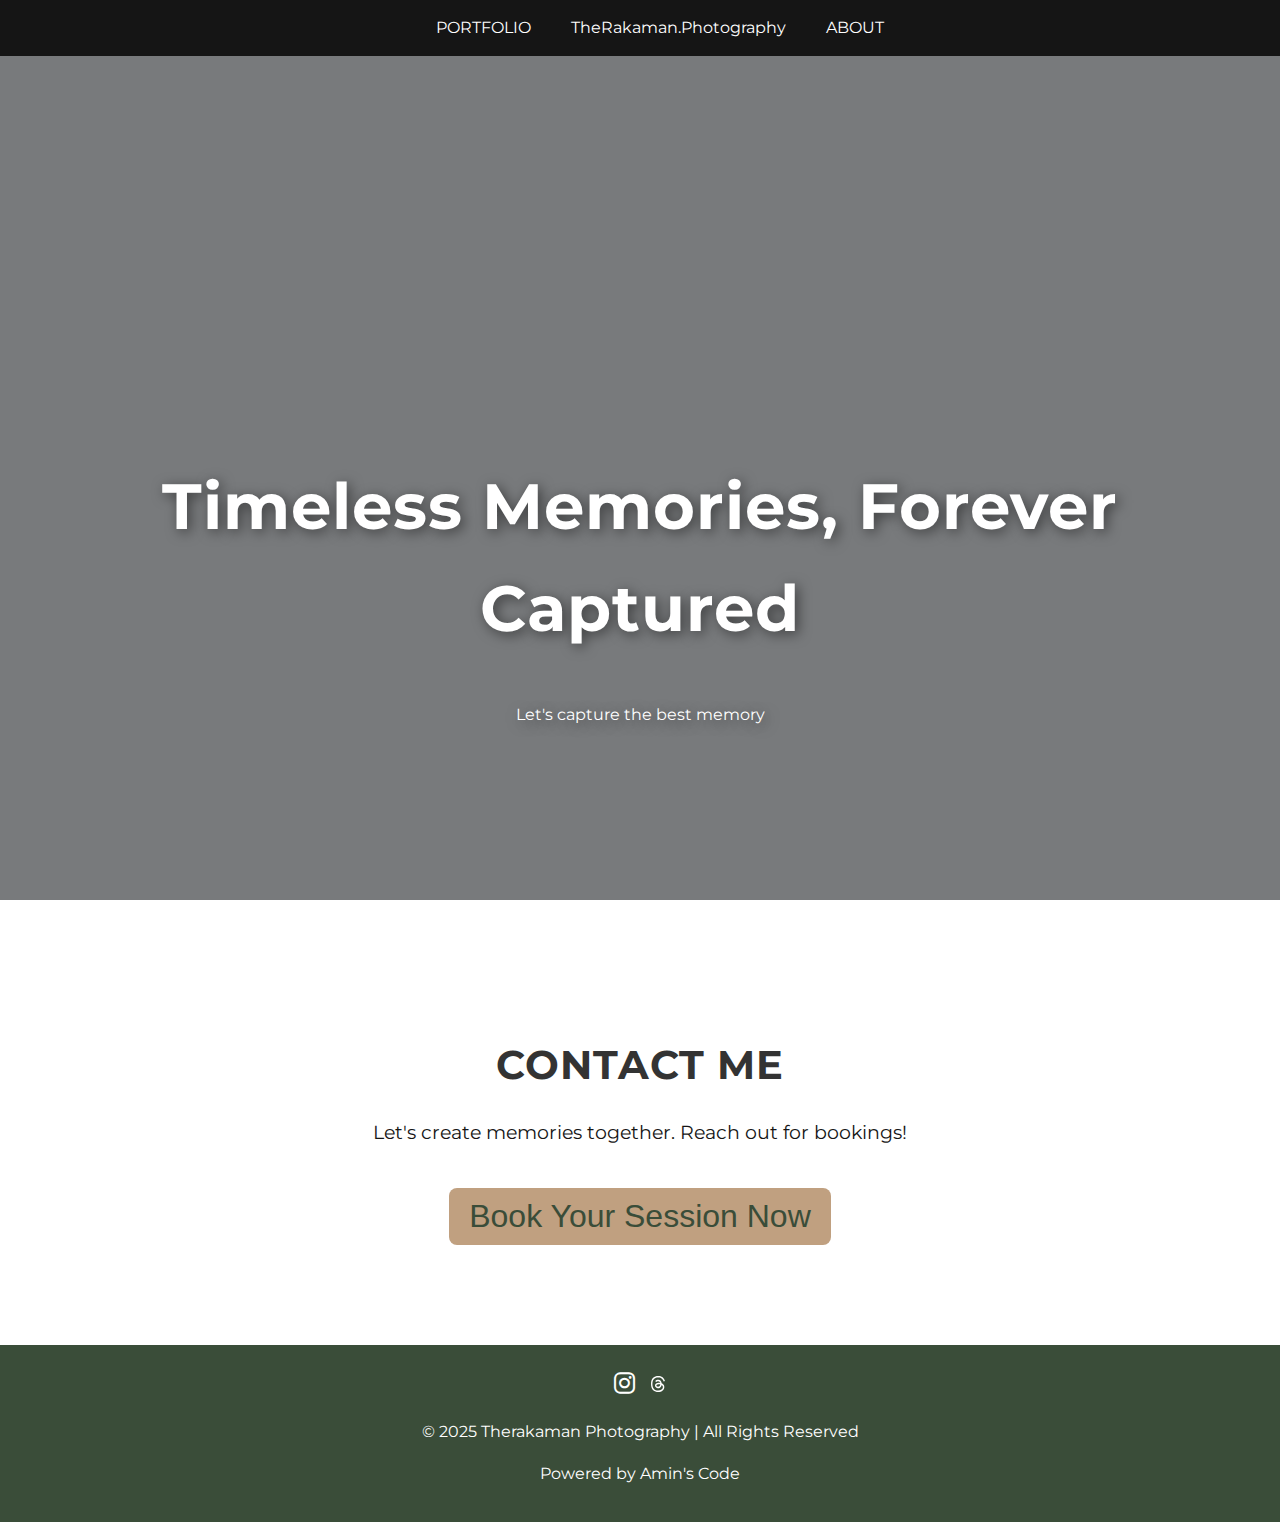
==== index.html @ b475fae4 "Add files via upload" ====
<!DOCTYPE html>
<html lang="en">

<head>
	<meta charset="UTF-8">
	<meta name="viewport" content="width=device-width, initial-scale=1.0">
	<title>Therakaman Photography</title>
	<link rel="stylesheet" href="https://fonts.googleapis.com/css?family=Montserrat:400,700">
	<link rel="stylesheet" href="https://cdnjs.cloudflare.com/ajax/libs/font-awesome/6.0.0/css/all.min.css">
	<link rel="stylesheet" type="text/css" href="style.css">
	<meta name="description"
		content="Therakaman Photography menawarkan perkhidmatan fotografi profesional untuk perkahwinan, tunang, majlis nikah, OOTD, graduasi dan banyak lagi.">
	<meta name="keywords"
		content="fotografi perkahwinan, wedding photography, jurugambar profesional, Therakaman, fotografi tunang, majlis nikah, OOTD, fotografi graduasi, jurugambar event, fotografi anniversary">

	<meta name="author" content="Therakaman Photography">
</head>

<body>

<!-- Navigation Bar -->
<div class="navbar">
	<div class="nav-links" id="nav-links">
		<div class="nav-button"><a href="portfolio.html">PORTFOLIO</a></div>
		<div class="logo"><a href="index.html">TheRakaman.Photography</a></div>
		<div class="nav-button"><a href="about.html">ABOUT</a></div>
	</div>
	<div class="hamburger" id="hamburger">
		<span class="bar"></span>
		<span class="bar"></span>
		<span class="bar"></span>
	</div>
</div>


	<!-- Header Section -->
	<div class="header" id="home">
		<div class="header-content">
			<h1>Timeless Memories, Forever Captured</h1>
			<p>Let's capture the best memory</p>
		</div>
	</div>

	<!-- Contact Section -->
	<div class="contact" id="contact">
		<h2>CONTACT ME</h2>
		<p>Let's create memories together. Reach out for bookings!</p>
		<div class="contact-button">
			<a
				href="https://whatsform.com/tZBJ1w?fbclid=PAZXh0bgNhZW0CMTEAAaaytILwdkuMuy_pyTvDSlvEj67XECW0SggY7R-OsngXCIYyTWrMf2FzSq8_aem_t4Gz84as5e3GcJ-I30UVbQ">
				<button class="button-1" role="button">Book Your Session Now</button>
			</a>
		</div>
	</div>

	<!-- Footer -->
	<div class="footer">

		<div class="social-icons">
			<a href="https://www.instagram.com/therakaman.photography/" target="_blank"><i class="fab fa-instagram"></i></a>
			<a href="https://www.threads.net/@therakaman.photography?xmt=AQGzIdc-Qh1opQ-xZN11OjlLVJOpdPUdqypCZM3C1hj0hWc" target="_blank">
			<svg xmlns="http://www.w3.org/2000/svg" width="16" height="16" fill="currentColor" class="bi bi-threads"
				viewBox="0 0 16 16">
				<path
					d="M6.321 6.016c-.27-.18-1.166-.802-1.166-.802.756-1.081 1.753-1.502 3.132-1.502.975 0 1.803.327 2.394.948s.928 1.509 1.005 2.644q.492.207.905.484c1.109.745 1.719 1.86 1.719 3.137 0 2.716-2.226 5.075-6.256 5.075C4.594 16 1 13.987 1 7.994 1 2.034 4.482 0 8.044 0 9.69 0 13.55.243 15 5.036l-1.36.353C12.516 1.974 10.163 1.43 8.006 1.43c-3.565 0-5.582 2.171-5.582 6.79 0 4.143 2.254 6.343 5.63 6.343 2.777 0 4.847-1.443 4.847-3.556 0-1.438-1.208-2.127-1.27-2.127-.236 1.234-.868 3.31-3.644 3.31-1.618 0-3.013-1.118-3.013-2.582 0-2.09 1.984-2.847 3.55-2.847.586 0 1.294.04 1.663.114 0-.637-.54-1.728-1.9-1.728-1.25 0-1.566.405-1.967.868ZM8.716 8.19c-2.04 0-2.304.87-2.304 1.416 0 .878 1.043 1.168 1.6 1.168 1.02 0 2.067-.282 2.232-2.423a6.2 6.2 0 0 0-1.528-.161" />
			</svg>
			</a>
		</div>
		<p>&copy; 2025 Therakaman Photography | All Rights Reserved</p>
		<p>Powered by Amin's Code</p>
	</div>





	<script src="navbar.js"></script>

</body>

</html>
---- style.css ----
/* Global Styles */
body, html {
  margin: 0;
  padding: 0;
  font-family: 'Montserrat', sans-serif;
  background-color: #f0f4f8;
  color: #333;
  line-height: 1.6;
  scroll-behavior: smooth;
}

h1, h2, h3, h4, h5, h6 {
  font-weight: 700;
  letter-spacing: 1px;
}

a {
  text-decoration: none;
  color: inherit;
}

/* Header Section */
.header {
  background: url('img/wallpaper/therakaman.png') no-repeat center center/cover;
  height: 100vh;
  display: flex;
  justify-content: center;
  align-items: center;
  text-align: center;
  color: white;
  position: relative;
}

.header::before {
  content: "";
  position: absolute;
  top: 0;
  left: 0;
  width: 100%;
  height: 100%;
  background: rgba(0, 0, 0, 0.5);
}
.header-content{
  padding-top: 20%;
}

.header h1, .header p {
  position: relative;
  z-index: 1;
  text-shadow: 3px 3px 13px rgba(0, 0, 0, 0.5);
}

.header h1 {
  font-size: 4rem;
}

.header p {
  font-size: 1.5rem;
}

/* Responsive Adjustments */
@media (max-width: 768px) {
  .header h1 {
    font-size: 3rem;
  }

  .header p {
    font-size: 1.2rem;
  }
}

  .header p {
    font-size: 1rem;
  }

  .logo {
    font-size: 1rem;
    color: #C0A080;
  }

/* Navigation Bar */
.navbar {
  position: fixed;
  top: 0;
  width: 100%;
  background: #151515;
  display: flex;
  justify-content: center;
  align-items: center;
  padding: 15px 20px;
  z-index: 1000;
}

.nav-links {
  display: flex;
  gap: 20px;
}


.navbar a {
  color: white;
  font-size: 1rem;
  transition: color 0.3s ease;
  padding: 10px;
}

.navbar a:hover {
  color: #C0A080;
}

/* Hamburger Menu */
.hamburger {
  display: none;
  flex-direction: column;
  cursor: pointer;
}

.bar {
  width: 25px;
  height: 3px;
  background-color: white;
  margin: 4px 0;
  transition: 0.4s;
}

/* Responsive Navbar */
@media (max-width: 768px) {
  .hamburger {
    display:flex;
    position: relative; 
    left: 30%;  
    }

  .nav-links {
    display: none;
    flex-direction: column;
    position: absolute;
    top: 60px;
    right: 20px;
    background: rgba(0, 0, 0, 0.9);
    border-radius: 10px;
    padding: 10px;
  }

  .nav-links.active {
    display: flex;
  }
}

/* Sections */
.section {
  padding: 80px 20px;
  text-align: center;
}

.about, .contact {
  background: #e0f7fa;
}

.portfolio {
  background: white;
}

/* Portfolio Grid */
.portfolio-grid {
  display: grid;
  grid-template-columns: repeat(3, 1fr); /* 3 columns */
  grid-template-rows: repeat(2, 1fr); /* 2 rows */
  gap: 20px; /* Space between items */
  max-width: 1200px;
  margin: 0 auto;
}

.list-portfolio{
  display: flex;
  justify-content: center;
  align-items: center;
  padding-top: 20px;
  padding-bottom: 30px;
  gap: 20px;
}

.list-portfolio :hover{
  color: #C0A080;
}

.portfolio-item {
  overflow: hidden;
  border-radius: 10px;
  box-shadow: 0 4px 8px rgba(0, 0, 0, 0.1);
  transition: transform 0.3s ease, box-shadow 0.3s ease;
}

.portfolio-item img {
  width: 100%;
  height: 100%;
  object-fit: cover;
  transition: transform 0.3s ease;
}

.portfolio-item:hover {
  transform: scale(1.05);
  box-shadow: 0 8px 16px rgba(0, 0, 0, 0.2);
}

/* Grid Item Sizes */
.portfolio-item.large {
  grid-column: span 2; /* Takes 2 columns */
  grid-row: span 2; /* Takes 2 rows */
}

.portfolio-item.medium {
  grid-column: span 2; /* Takes 2 columns */
  grid-row: span 1; /* Takes 1 row */
}

.portfolio-item.small {
  grid-column: span 1; /* Takes 1 column */
  grid-row: span 1; /* Takes 1 row */
}

/* Responsive Adjustments */
@media (max-width: 768px) {
  .portfolio-grid {
    grid-template-columns: repeat(2, 1fr); /* 2 columns on tablets */
  }

  .portfolio-item.large,
  .portfolio-item.medium,
  .portfolio-item.small {
    grid-column: span 1; /* All items take 1 column on smaller screens */
    grid-row: span 1;
  }
}

@media (max-width: 480px) {
  .portfolio-grid {
    grid-template-columns: 1fr; /* 1 column on mobile */
  }
}

/* Package Section */
.package {
  background: #ffffff;
  padding: 80px 20px;
  text-align: center;
  overflow-x: auto; /* Enable horizontal scrolling */
}

.package-subtitle {
  font-size: 1.2rem;
  color: #666;
  margin-bottom: 40px;
}

.package-grid {
  display: flex; /* Use flexbox for horizontal layout */
  gap: 20px; /* Space between items */
  padding-bottom: 20px; /* Add padding to avoid cutting off shadows */
  overflow-x: auto; /* Enable horizontal scrolling */
  scrollbar-width: thin; /* For Firefox */
  scrollbar-color: #3A4D39 white; /* For Firefox */
}

.package-grid::-webkit-scrollbar {
  height: 8px; /* Scrollbar height */
}

.package-grid::-webkit-scrollbar-thumb {
  background-color: #3A4D39; /* Scrollbar thumb color */
  border-radius: 4px; /* Rounded corners */
}

.package-grid::-webkit-scrollbar-track {
  background-color: #000; /* Scrollbar track color */
}

.package-item {
  background: white;
  border-radius: 10px;
  overflow: hidden;
  box-shadow: 0 4px 8px rgba(0, 0, 0, 0.1);
  transition: transform 0.3s ease, box-shadow 0.3s ease;
  flex: 0 0 auto; /* Prevent flex items from shrinking */
  width: 300px; /* Fixed width for each package item */
}

.package-item:hover {
  transform: translateY(-10px);
  box-shadow: 0 8px 16px rgba(0, 0, 0, 0.2);
}

.package-item img {
  width: 100%;
  height: 200px;
  object-fit: cover;
}

.package-details {
  padding: 20px;
  text-align: left;
}

.package-details h3 {
  font-size: 1.5rem;
  margin-bottom: 10px;
}

.package-details p {
  font-size: 1rem;
  color: #666;
  margin-bottom: 20px;
}

.see-more {
  color: #3A4D39;
  text-decoration: none;
  font-weight: bold;
  cursor: pointer;
  transition: color 0.3s ease;
}

.see-more:hover {
  color: #000;
}

/* Modal Styles */
.modal {
  display: none;
  position: fixed;
  z-index: 1000;
  left: 0;
  top: 0;
  width: 100%;
  height: 100%;
  background-color: rgba(0, 0, 0, 0.9);
  justify-content: center;
  align-items: center;
}

.modal-content {
  max-width: 90%;
  max-height: 90%;
  border-radius: 10px;
}

.close {
  position: absolute;
  top: 20px;
  right: 35px;
  color: white;
  font-size: 40px;
  font-weight: bold;
  cursor: pointer;
  transition: color 0.3s ease;
}

.close:hover {
  color: #ffdfba;
}

.note {
  text-align: justify;
  padding-top: 30px;
  padding-left: 100px;
  padding-right: 100px;
}

@media (max-width: 768px) {
  .note {
    padding: 20px;
  }
}


/* Contact Section */
.contact {
  background: #ffffff;
  padding: 100px 20px;
  text-align: center;
}

@media (max-width: 768px) {
  .contact {
    padding-left: 40px;
  }
}

.contact h2 {
  font-size: 2.5rem;
  margin-bottom: 20px;
}

.contact p {
  font-size: 1.2rem;
  color: #151515;
  margin-bottom: 40px;
}

.contact-button {
  display: flex;
  justify-content: center;
}

/* Button */
.button-1 {
  background-color: #C0A080;
  border-radius: 8px;
  border-style: none;
  color: #3A4D39;
  cursor: pointer;
  padding: 10px 20px;
  font-size: 2rem;
  transition: background-color 0.3s ease;
}

/* Footer */
.footer {
  padding: 20px;
  background: #3A4D39;
  color: white;
  text-align: center;
}

.social-icons {
  display: flex;
  justify-content: center;
  gap: 15px;
  margin-bottom: 10px;
}

.social-icons a {
  font-size: 1.5rem;
  color: white;
  transition: color 0.3s ease;
}

.social-icons a:hover {
  color: #D4AF37;
}
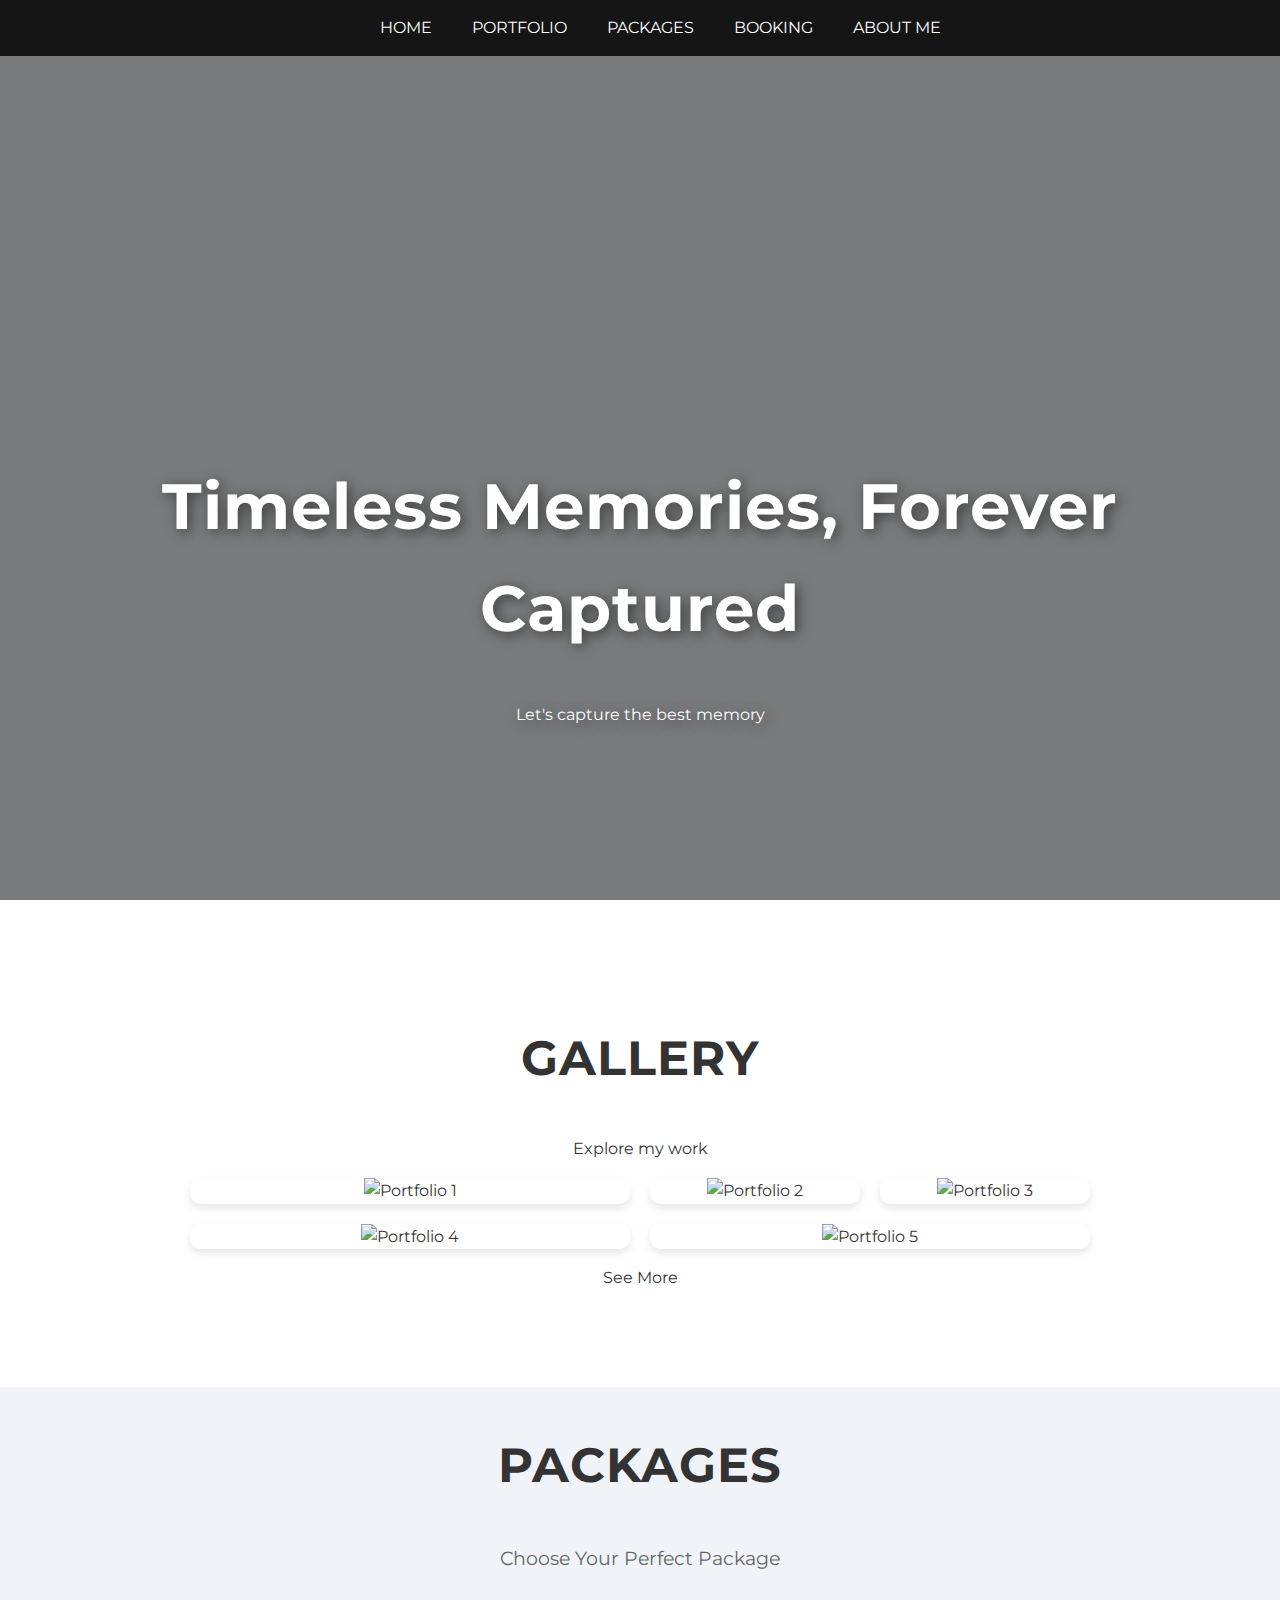
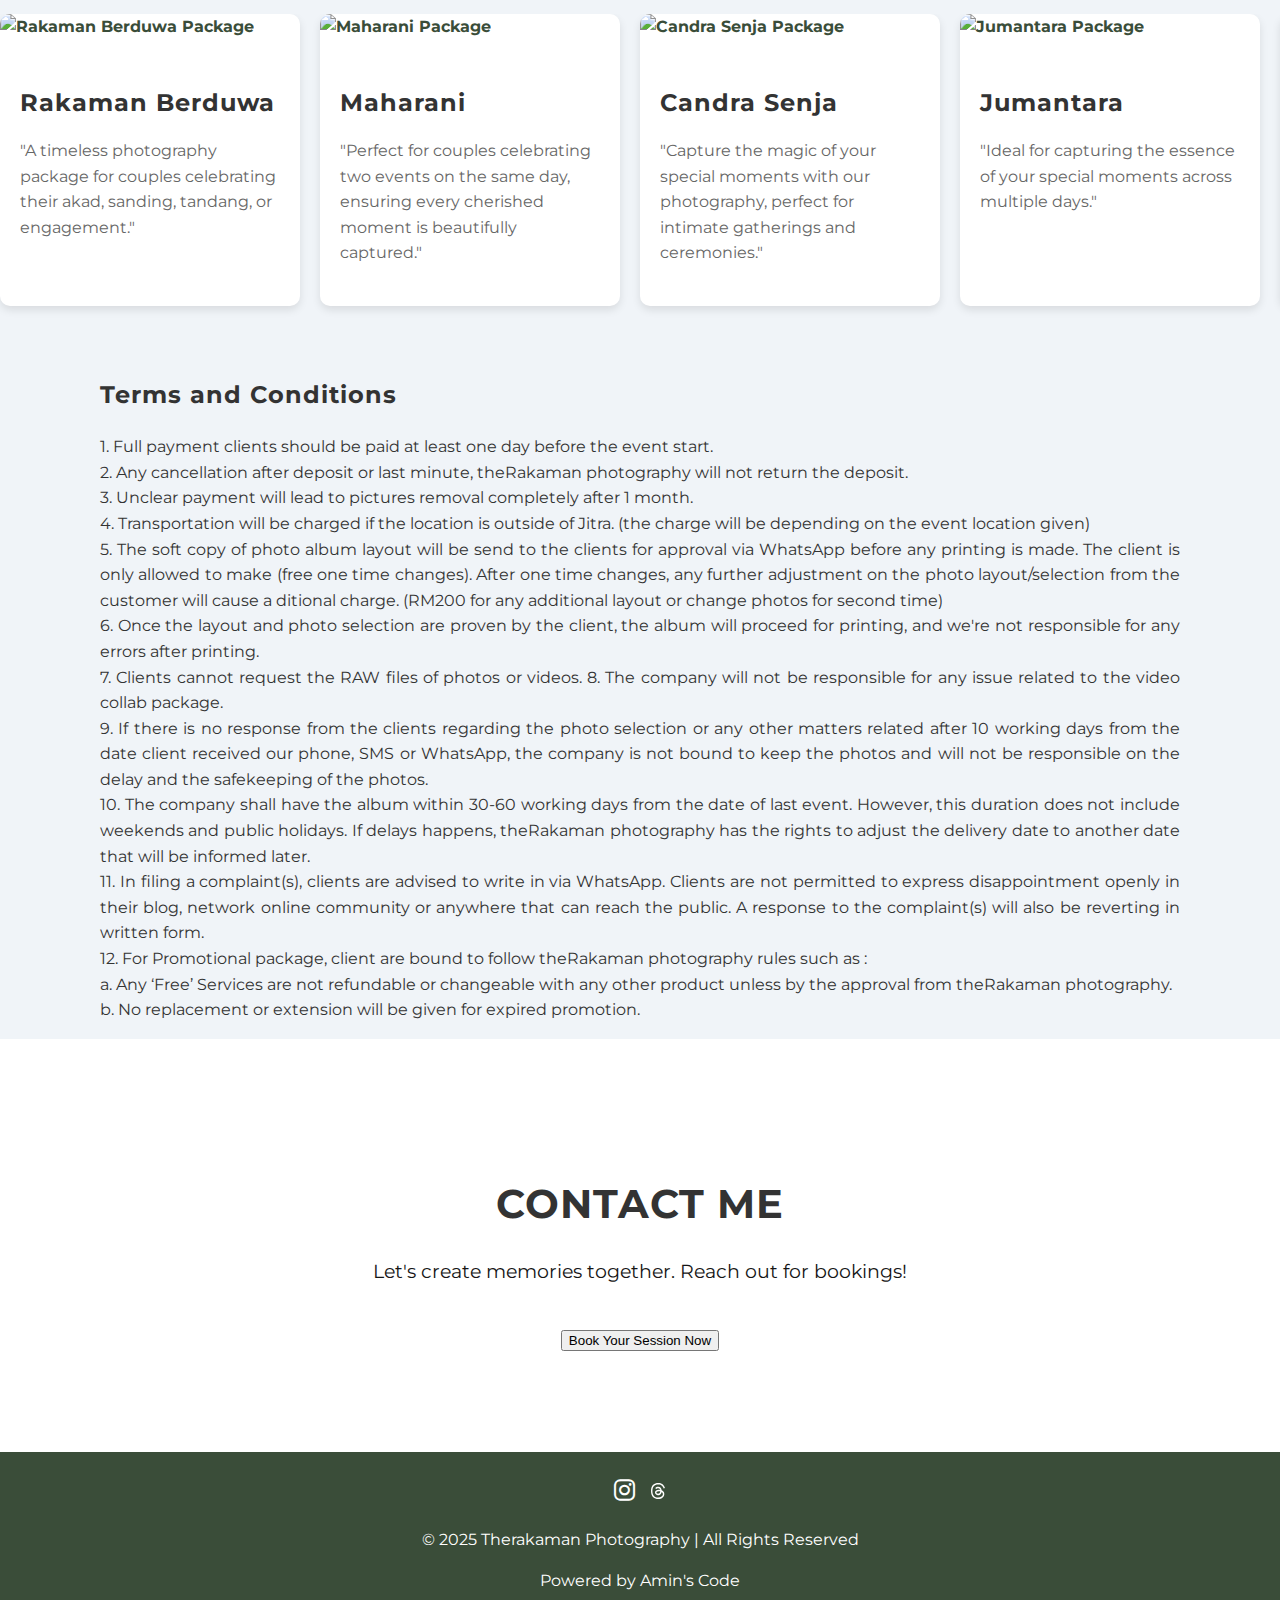
==== commit 9ec8ce3e: "index.html" ====
--- a/index.html
+++ b/index.html
@@ -8,12 +8,93 @@
 	<link rel="stylesheet" href="https://fonts.googleapis.com/css?family=Montserrat:400,700">
 	<link rel="stylesheet" href="https://cdnjs.cloudflare.com/ajax/libs/font-awesome/6.0.0/css/all.min.css">
 	<link rel="stylesheet" type="text/css" href="style.css">
+	<link rel="stylesheet" type="text/css" href="navbar.css">
+	<link rel="stylesheet" type="text/css" href="footer.css">
 	<meta name="description"
 		content="Therakaman Photography menawarkan perkhidmatan fotografi profesional untuk perkahwinan, tunang, majlis nikah, OOTD, graduasi dan banyak lagi.">
 	<meta name="keywords"
 		content="fotografi perkahwinan, wedding photography, jurugambar profesional, Therakaman, fotografi tunang, majlis nikah, OOTD, fotografi graduasi, jurugambar event, fotografi anniversary">
 
 	<meta name="author" content="Therakaman Photography">
+	<style>
+		/* Portfolio Grid */
+.portfolio-grid {
+  display: grid;
+  grid-template-columns: repeat(4, 1fr); /* 3 columns */
+  grid-template-rows: repeat(2, 1fr); /* 2 rows */
+  gap: 20px; /* Space between items */
+  max-width: 900px;
+  margin: 0 auto;
+}
+
+.list-portfolio{
+  display: flex;
+  justify-content: center;
+  align-items: center;
+  padding-top: 20px;
+  padding-bottom: 30px;
+  gap: 20px;
+}
+
+.list-portfolio :hover{
+  color: #C0A080;
+}
+
+.portfolio-item {
+  overflow: hidden;
+  border-radius: 10px;
+  box-shadow: 0 4px 8px rgba(0, 0, 0, 0.1);
+  transition: transform 0.3s ease, box-shadow 0.3s ease;
+}
+
+.portfolio-item img {
+  width: 100%;
+  height: 100%;
+  object-fit: cover;
+  transition: transform 0.3s ease;
+}
+
+.portfolio-item:hover {
+  transform: scale(1.05);
+  box-shadow: 0 8px 16px rgba(0, 0, 0, 0.2);
+}
+
+/* Grid Item Sizes */
+.portfolio-item.large {
+  grid-column: span 2; /* Takes 2 columns */
+  grid-row: span 2; /* Takes 2 rows */
+}
+
+.portfolio-item.medium {
+  grid-column: span 2; /* Takes 2 columns */
+  grid-row: span 1; /* Takes 1 row */
+}
+
+.portfolio-item.small {
+  grid-column: span 1; /* Takes 1 column */
+  grid-row: span 1; /* Takes 1 row */
+}
+
+/* Responsive Adjustments */
+@media (max-width: 768px) {
+  .portfolio-grid {
+    grid-template-columns: repeat(2, 1fr); /* 2 columns on tablets */
+  }
+
+  .portfolio-item.large,
+  .portfolio-item.medium,
+  .portfolio-item.small {
+    grid-column: span 1; /* All items take 1 column on smaller screens */
+    grid-row: span 1;
+  }
+}
+
+@media (max-width: 480px) {
+  .portfolio-grid {
+    grid-template-columns: 1fr; /* 1 column on mobile */
+  }
+}
+	</style>
 </head>
 
 <body>
@@ -21,9 +102,11 @@
 <!-- Navigation Bar -->
 <div class="navbar">
 	<div class="nav-links" id="nav-links">
-		<div class="nav-button"><a href="portfolio.html">PORTFOLIO</a></div>
-		<div class="logo"><a href="index.html">TheRakaman.Photography</a></div>
-		<div class="nav-button"><a href="about.html">ABOUT</a></div>
+		<div class="nav-button"><a href="#home">HOME</a></div>
+		<div class="nav-button"><a href="#portfolio">PORTFOLIO</a></div>
+		<div class="nav-button"><a href="#package">PACKAGES</a></div>
+		<div class="nav-button"><a href="#contact">BOOKING</a></div>
+		<div class="nav-button"><a href="about.html">ABOUT ME</a></div>
 	</div>
 	<div class="hamburger" id="hamburger">
 		<span class="bar"></span>
@@ -40,6 +123,148 @@
 			<p>Let's capture the best memory</p>
 		</div>
 	</div>
+
+	<!-- Portfolio Section -->
+	<div class="section portfolio" id="portfolio">
+		<h2 style="font-size: 3rem;">GALLERY</h2>
+		<p class="portfolio-subtitle">Explore my work</p>
+		<div class="portfolio-grid">
+			<!-- Large Image -->
+			<div class="portfolio-item medium">
+				<img src="img/portfolio/wedding1.jpg" alt="Portfolio 1">
+			</div>
+			<!-- Small Image -->
+			<div class="portfolio-item small">
+				<img src="img/portfolio/wedding7.jpg" alt="Portfolio 2">
+			</div>
+			<!-- Small Images -->
+			<div class="portfolio-item small">
+				<img src="img/portfolio/wedding6.jpg" alt="Portfolio 3">
+			</div>
+			<div class="portfolio-item medium">
+				<img src="img/portfolio/wedding8.jpg" alt="Portfolio 4">
+			</div>
+			<div class="portfolio-item medium">
+				<img src="img/portfolio/wedding2.jpg" alt="Portfolio 5">
+			</div>
+		</div>
+		<div class="button-p">
+			<p><a href="gallery.html">See More</a></p>
+		</div>
+	</div>
+
+	<!-- Package Section -->
+	<div class="section-package" id="package">
+		<h2 style="font-size: 3rem; text-align: center;">PACKAGES</h2>
+		<p class="package-subtitle" style="text-align: center;">Choose Your Perfect Package</p>
+		<div class="package-grid">
+			<!-- Package 1 -->
+			<div class="package-item"><a href="#" data-image="img/package/1_rakaman_berduwa.png" class="see-more">
+				<img src="img/package/1_rakaman_berduwa.png" alt="Rakaman Berduwa Package" class="package-image"></a>
+				<div class="package-details">
+					<h3>Rakaman Berduwa</h3>
+					<p>"A timeless photography package for couples celebrating their akad, sanding, tandang, or
+						engagement."</p>
+				</div>
+			</div>
+			<!-- Package 2 -->
+			<div class="package-item"><a href="#" data-image="img/package/2_maharani.png" class="see-more">
+				<img src="img/package/2_maharani.png" alt="Maharani Package" class="package-image"></a>
+				<div class="package-details">
+					<h3>Maharani</h3>
+					<p>"Perfect for couples celebrating two events on the same day, ensuring every cherished moment is
+						beautifully captured."</p>
+				</div>
+			</div>
+			<!-- Package 3 -->
+			<div class="package-item"><a href="#" data-image="img/package/3_candra_senja.png" class="see-more">
+				<img src="img/package/3_candra_senja.png" alt="Candra Senja Package" class="package-image"></a>
+				<div class="package-details">
+					<h3>Candra Senja</h3>
+					<p>"Capture the magic of your special moments with our photography, perfect for intimate gatherings and ceremonies."</p>
+				</div>
+			</div>
+			<!-- Package 4 -->
+			<div class="package-item"><a href="#" data-image="img/package/4_jumantara.png" class="see-more">
+				<img src="img/package/4_jumantara.png" alt="Jumantara Package" class="package-image"></a>
+				<div class="package-details">
+					<h3>Jumantara</h3>
+					<p>"Ideal for capturing the essence of your special moments across multiple days."</p>
+				</div>
+			</div>
+			<!-- Package 5 -->
+			<div class="package-item"><a href="#" data-image="img/package/5_mahkota_berduwa.png" class="see-more">
+				<img src="img/package/5_mahkota_berduwa.png" alt="Mahkota Berduwa Package" class="package-image"></a>
+				<div class="package-details">
+					<h3>Mahkota Berduwa</h3>
+					<p>"It’s perfect for capturing every detail of your multi-event celebration."</p>
+				</div>
+			</div>
+			<!-- Package 6 -->
+			<div class="package-item"><a href="#" data-image="img/package/6_laksara.png" class="see-more">
+				<img src="img/package/6_laksara.png" alt="Laksara Package" class="package-image"></a>
+				<div class="package-details">
+					<h3>Laksara</h3>
+					<p>"Capture the magic of your Akad, Sanding, and Tandang with our photo and video package, preserving every moment in
+					stunning detail."</p>
+				</div>
+			</div>
+			<!-- Package 7 -->
+			<div class="package-item"><a href="#" data-image="img/package/7_supplementary.png" class="see-more">
+				<img src="img/package/7_supplementary.png" alt="Supplementary Package" class="package-image"></a>
+				<div class="package-details">
+					<h3>Supplementary</h3>
+					<p>"Enhance your photography with our customizable supplementary services, ensuring every moment is captured perfectly."</p>
+				</div>
+			</div>
+			<!-- Package 8 -->
+			<div class="package-item"><a href="#" data-image="img/package/8_photo_album.png" class="see-more">
+				<img src="img/package/8_photo_album.png" alt="Photo Album Package" class="package-image"></a>
+				<div class="package-details">
+					<h3>Photo Album</h3>
+					<p>"Preserve your memories with our elegant photo albums, perfect for showcasing life's special moments."</p>
+				</div>
+			</div>
+		</div>
+		<div class="note">
+			<h2>Terms and Conditions</h2>
+			<p>1. Full payment clients should be paid at least one day before the event start.<br>
+				2. Any cancellation after deposit or last minute, theRakaman photography will not return the
+				deposit.<br>
+				3. Unclear payment will lead to pictures removal completely after 1 month.<br>
+				4. Transportation will be charged if the location is outside of Jitra. (the charge will be depending on
+				the event location given)<br>
+				5. The soft copy of photo album layout will be send to the clients for approval via WhatsApp before any
+				printing is made. The client is only allowed to make (free one time changes). After one time
+				changes, any further adjustment on the photo layout/selection from the customer will cause a ditional
+				charge. (RM200 for any additional layout or change photos for second time)<br>
+				6. Once the layout and photo selection are proven by the client, the album will proceed for printing,
+				and we're not responsible for any errors after printing.<br>
+				7. Clients cannot request the RAW files of photos or videos.
+				8. The company will not be responsible for any issue related to the video collab package.<br>
+				9. If there is no response from the clients regarding the photo selection or any other matters related
+				after 10 working days from the date client received our phone, SMS or WhatsApp, the company is
+				not bound to keep the photos and will not be responsible on the delay and the safekeeping of the
+				photos.<br>
+				10. The company shall have the album within 30-60 working days from the date of last event. However,
+				this duration does not include weekends and public holidays. If delays happens, theRakaman photography
+				has the rights to adjust the delivery date to another date that will be informed later.<br>
+				11. In filing a complaint(s), clients are advised to write in via WhatsApp. Clients are not permitted to
+				express disappointment openly in their blog, network online community or anywhere that can
+				reach the public. A response to the complaint(s) will also be reverting in written form.<br>
+				12. For Promotional package, client are bound to follow theRakaman photography rules such as :<br>
+				a. Any ‘Free’ Services are not refundable or changeable with any other product unless by the approval
+				from theRakaman photography.<br>
+				b. No replacement or extension will be given for expired promotion.
+			</p>
+		</div>
+	</div>
+
+		<!-- Modal for Full Image -->
+		<div id="image-modal" class="modal">
+			<span class="close">&times;</span>
+			<img class="modal-content" id="modal-image">
+		</div>
 
 	<!-- Contact Section -->
 	<div class="contact" id="contact">
@@ -48,7 +273,7 @@
 		<div class="contact-button">
 			<a
 				href="https://whatsform.com/tZBJ1w?fbclid=PAZXh0bgNhZW0CMTEAAaaytILwdkuMuy_pyTvDSlvEj67XECW0SggY7R-OsngXCIYyTWrMf2FzSq8_aem_t4Gz84as5e3GcJ-I30UVbQ">
-				<button class="button-1" role="button">Book Your Session Now</button>
+				<button class="button-63" role="button">Book Your Session Now</button>
 			</a>
 		</div>
 	</div>
@@ -71,11 +296,13 @@
 	</div>
 
 
-
-
-
 	<script src="navbar.js"></script>
+	<script src="package.js"></script>
+
 
 </body>
 
-</html>+</html>
+
+
+
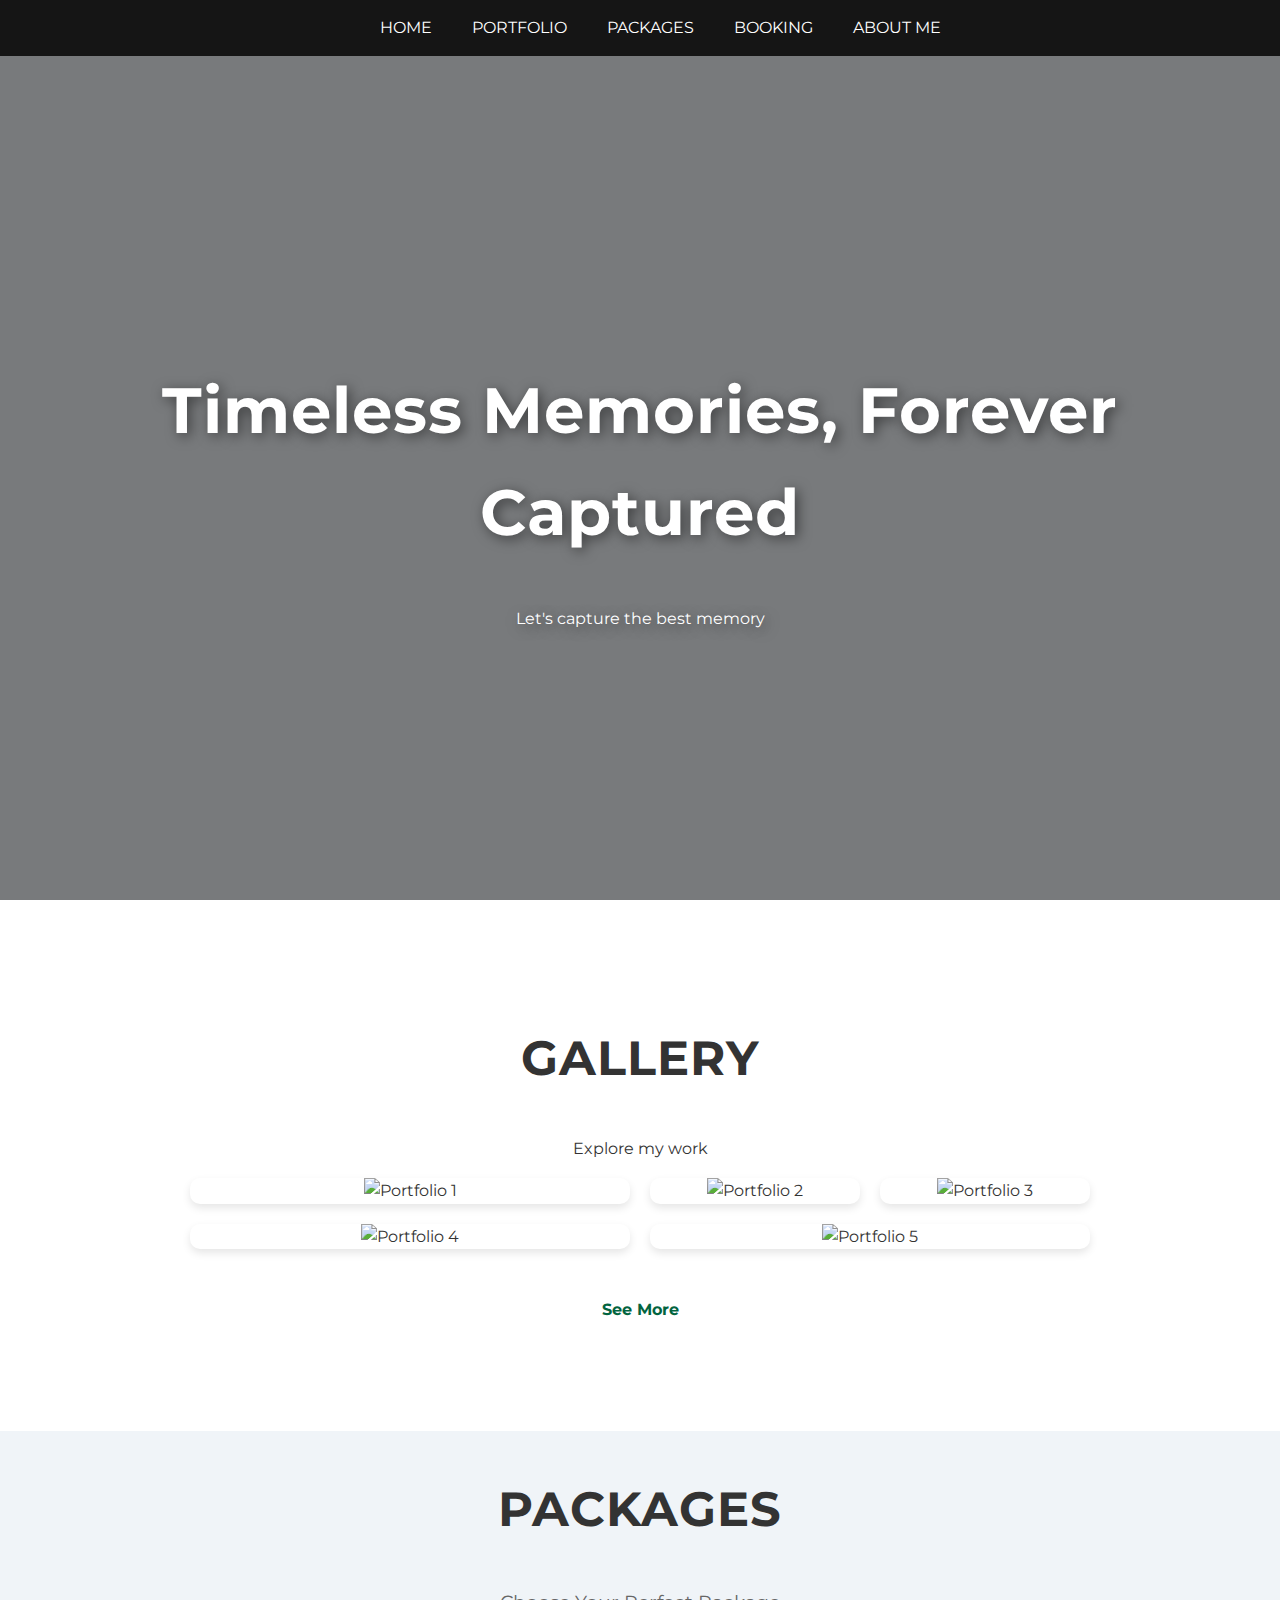
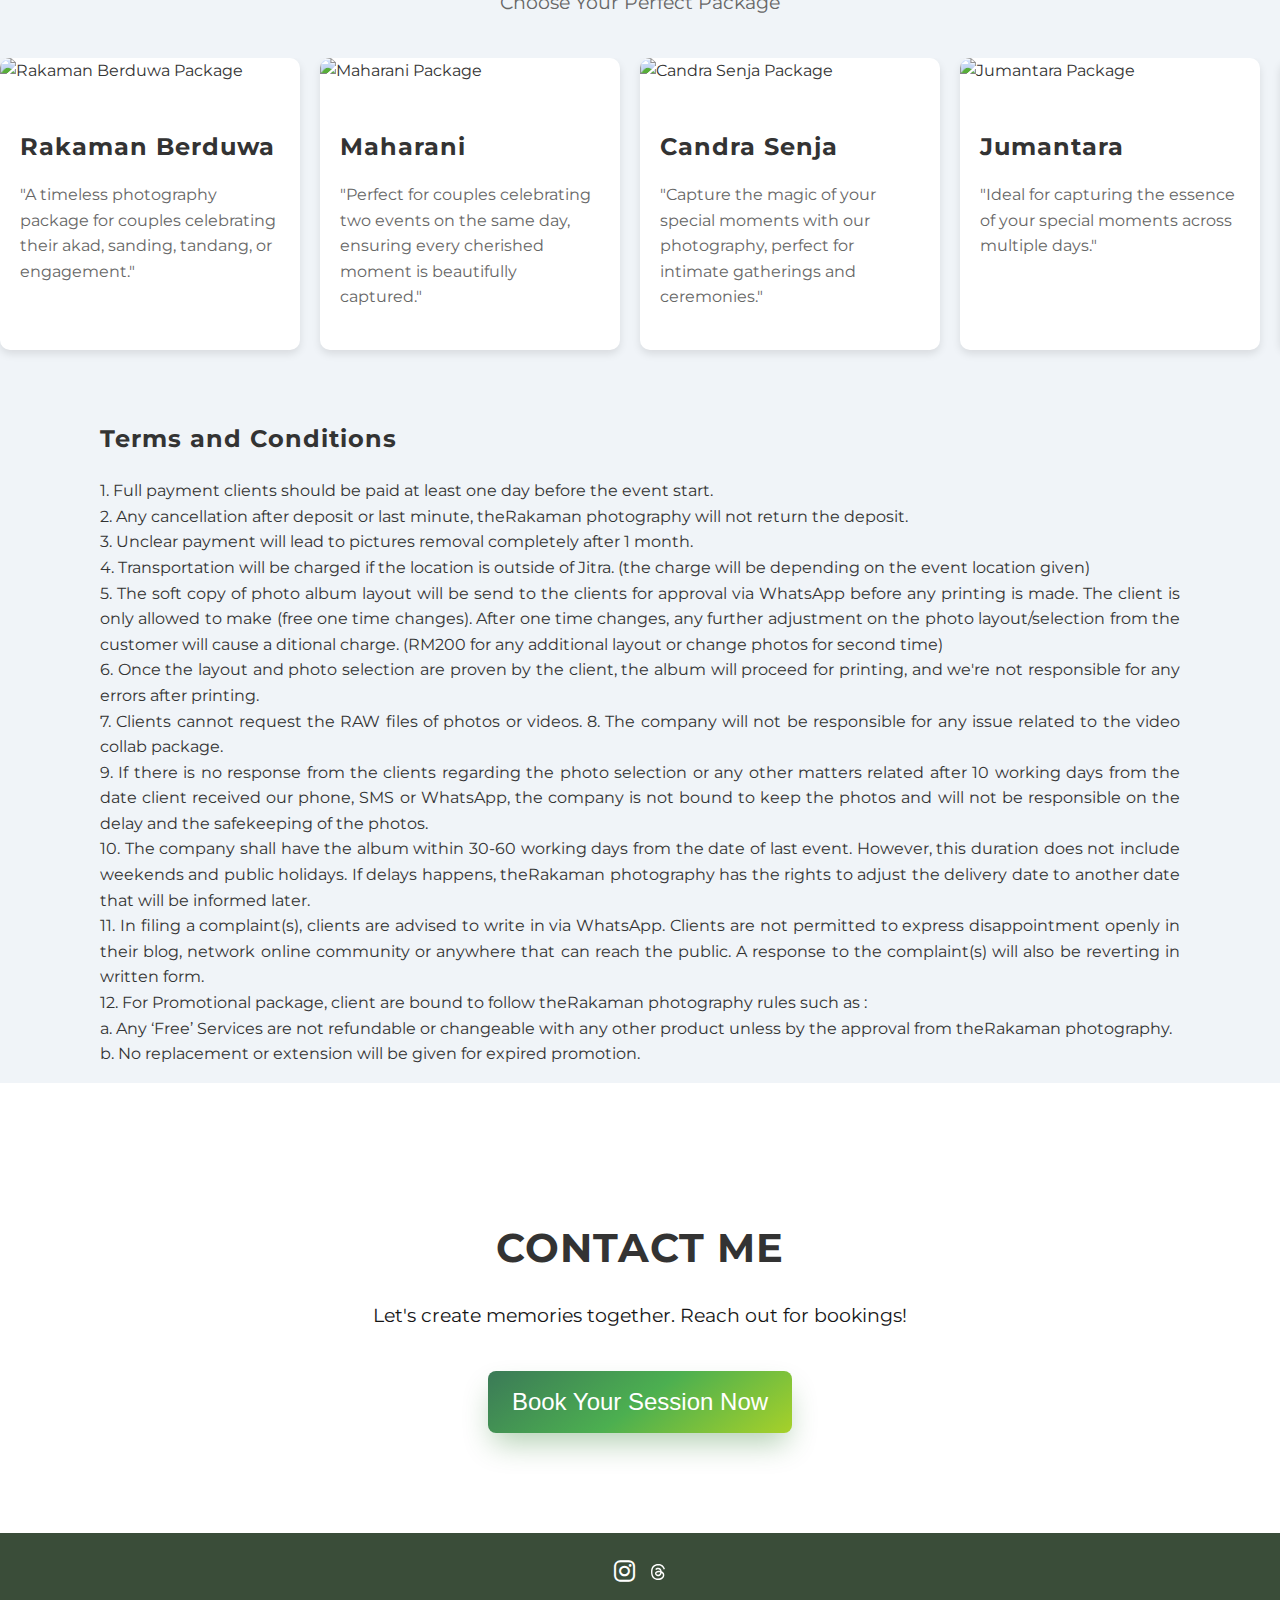
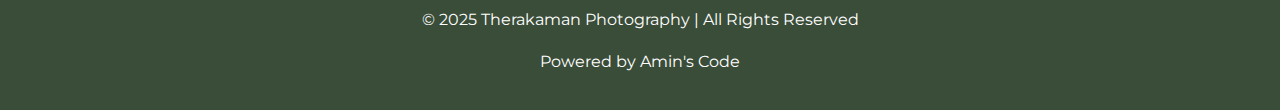
==== commit fe41d410: "index.html" ====
--- a/index.html
+++ b/index.html
@@ -159,8 +159,8 @@
 		<p class="package-subtitle" style="text-align: center;">Choose Your Perfect Package</p>
 		<div class="package-grid">
 			<!-- Package 1 -->
-			<div class="package-item"><a href="#" data-image="img/package/1_rakaman_berduwa.png" class="see-more">
-				<img src="img/package/1_rakaman_berduwa.png" alt="Rakaman Berduwa Package" class="package-image"></a>
+			<div class="package-item"><a href="#" data-image="package/1_rakaman_berduwa.png" class="see-more">
+				<img src="package/1_rakaman_berduwa.png" alt="Rakaman Berduwa Package" class="package-image"></a>
 				<div class="package-details">
 					<h3>Rakaman Berduwa</h3>
 					<p>"A timeless photography package for couples celebrating their akad, sanding, tandang, or
@@ -168,8 +168,8 @@
 				</div>
 			</div>
 			<!-- Package 2 -->
-			<div class="package-item"><a href="#" data-image="img/package/2_maharani.png" class="see-more">
-				<img src="img/package/2_maharani.png" alt="Maharani Package" class="package-image"></a>
+			<div class="package-item"><a href="#" data-image="package/2_maharani.png" class="see-more">
+				<img src="package/2_maharani.png" alt="Maharani Package" class="package-image"></a>
 				<div class="package-details">
 					<h3>Maharani</h3>
 					<p>"Perfect for couples celebrating two events on the same day, ensuring every cherished moment is
@@ -177,32 +177,32 @@
 				</div>
 			</div>
 			<!-- Package 3 -->
-			<div class="package-item"><a href="#" data-image="img/package/3_candra_senja.png" class="see-more">
-				<img src="img/package/3_candra_senja.png" alt="Candra Senja Package" class="package-image"></a>
+			<div class="package-item"><a href="#" data-image="package/3_candra_senja.png" class="see-more">
+				<img src="package/3_candra_senja.png" alt="Candra Senja Package" class="package-image"></a>
 				<div class="package-details">
 					<h3>Candra Senja</h3>
 					<p>"Capture the magic of your special moments with our photography, perfect for intimate gatherings and ceremonies."</p>
 				</div>
 			</div>
 			<!-- Package 4 -->
-			<div class="package-item"><a href="#" data-image="img/package/4_jumantara.png" class="see-more">
-				<img src="img/package/4_jumantara.png" alt="Jumantara Package" class="package-image"></a>
+			<div class="package-item"><a href="#" data-image="package/4_jumantara.png" class="see-more">
+				<img src="package/4_jumantara.png" alt="Jumantara Package" class="package-image"></a>
 				<div class="package-details">
 					<h3>Jumantara</h3>
 					<p>"Ideal for capturing the essence of your special moments across multiple days."</p>
 				</div>
 			</div>
 			<!-- Package 5 -->
-			<div class="package-item"><a href="#" data-image="img/package/5_mahkota_berduwa.png" class="see-more">
-				<img src="img/package/5_mahkota_berduwa.png" alt="Mahkota Berduwa Package" class="package-image"></a>
+			<div class="package-item"><a href="#" data-image="package/5_mahkota_berduwa.png" class="see-more">
+				<img src="package/5_mahkota_berduwa.png" alt="Mahkota Berduwa Package" class="package-image"></a>
 				<div class="package-details">
 					<h3>Mahkota Berduwa</h3>
 					<p>"It’s perfect for capturing every detail of your multi-event celebration."</p>
 				</div>
 			</div>
 			<!-- Package 6 -->
-			<div class="package-item"><a href="#" data-image="img/package/6_laksara.png" class="see-more">
-				<img src="img/package/6_laksara.png" alt="Laksara Package" class="package-image"></a>
+			<div class="package-item"><a href="#" data-image="package/6_laksara.png" class="see-more">
+				<img src="package/6_laksara.png" alt="Laksara Package" class="package-image"></a>
 				<div class="package-details">
 					<h3>Laksara</h3>
 					<p>"Capture the magic of your Akad, Sanding, and Tandang with our photo and video package, preserving every moment in
@@ -210,16 +210,16 @@
 				</div>
 			</div>
 			<!-- Package 7 -->
-			<div class="package-item"><a href="#" data-image="img/package/7_supplementary.png" class="see-more">
-				<img src="img/package/7_supplementary.png" alt="Supplementary Package" class="package-image"></a>
+			<div class="package-item"><a href="#" data-image="package/7_supplementary.png" class="see-more">
+				<img src="package/7_supplementary.png" alt="Supplementary Package" class="package-image"></a>
 				<div class="package-details">
 					<h3>Supplementary</h3>
 					<p>"Enhance your photography with our customizable supplementary services, ensuring every moment is captured perfectly."</p>
 				</div>
 			</div>
 			<!-- Package 8 -->
-			<div class="package-item"><a href="#" data-image="img/package/8_photo_album.png" class="see-more">
-				<img src="img/package/8_photo_album.png" alt="Photo Album Package" class="package-image"></a>
+			<div class="package-item"><a href="#" data-image="package/8_photo_album.png" class="see-more">
+				<img src="package/8_photo_album.png" alt="Photo Album Package" class="package-image"></a>
 				<div class="package-details">
 					<h3>Photo Album</h3>
 					<p>"Preserve your memories with our elegant photo albums, perfect for showcasing life's special moments."</p>
--- a/style.css
+++ b/style.css
@@ -1,5 +1,6 @@
 /* Global Styles */
-body, html {
+body,
+html {
   margin: 0;
   padding: 0;
   font-family: 'Montserrat', sans-serif;
@@ -9,7 +10,12 @@
   scroll-behavior: smooth;
 }
 
-h1, h2, h3, h4, h5, h6 {
+h1,
+h2,
+h3,
+h4,
+h5,
+h6 {
   font-weight: 700;
   letter-spacing: 1px;
 }
@@ -21,7 +27,7 @@
 
 /* Header Section */
 .header {
-  background: url('img/wallpaper/therakaman.png') no-repeat center center/cover;
+  background: url('img/wallpaper/therakaman.jpg') no-repeat center center/cover;
   height: 100vh;
   display: flex;
   justify-content: center;
@@ -40,11 +46,13 @@
   height: 100%;
   background: rgba(0, 0, 0, 0.5);
 }
-.header-content{
-  padding-top: 20%;
-}
-
-.header h1, .header p {
+
+.header-content {
+  padding-top: 5%;
+}
+
+.header h1,
+.header p {
   position: relative;
   z-index: 1;
   text-shadow: 3px 3px 13px rgba(0, 0, 0, 0.5);
@@ -69,82 +77,13 @@
   }
 }
 
-  .header p {
-    font-size: 1rem;
-  }
-
-  .logo {
-    font-size: 1rem;
-    color: #C0A080;
-  }
-
-/* Navigation Bar */
-.navbar {
-  position: fixed;
-  top: 0;
-  width: 100%;
-  background: #151515;
-  display: flex;
-  justify-content: center;
-  align-items: center;
-  padding: 15px 20px;
-  z-index: 1000;
-}
-
-.nav-links {
-  display: flex;
-  gap: 20px;
-}
-
-
-.navbar a {
-  color: white;
+.header p {
   font-size: 1rem;
-  transition: color 0.3s ease;
-  padding: 10px;
-}
-
-.navbar a:hover {
+}
+
+.logo {
+  font-size: 1rem;
   color: #C0A080;
-}
-
-/* Hamburger Menu */
-.hamburger {
-  display: none;
-  flex-direction: column;
-  cursor: pointer;
-}
-
-.bar {
-  width: 25px;
-  height: 3px;
-  background-color: white;
-  margin: 4px 0;
-  transition: 0.4s;
-}
-
-/* Responsive Navbar */
-@media (max-width: 768px) {
-  .hamburger {
-    display:flex;
-    position: relative; 
-    left: 30%;  
-    }
-
-  .nav-links {
-    display: none;
-    flex-direction: column;
-    position: absolute;
-    top: 60px;
-    right: 20px;
-    background: rgba(0, 0, 0, 0.9);
-    border-radius: 10px;
-    padding: 10px;
-  }
-
-  .nav-links.active {
-    display: flex;
-  }
 }
 
 /* Sections */
@@ -153,7 +92,8 @@
   text-align: center;
 }
 
-.about, .contact {
+.about,
+.contact {
   background: #e0f7fa;
 }
 
@@ -164,14 +104,17 @@
 /* Portfolio Grid */
 .portfolio-grid {
   display: grid;
-  grid-template-columns: repeat(3, 1fr); /* 3 columns */
-  grid-template-rows: repeat(2, 1fr); /* 2 rows */
-  gap: 20px; /* Space between items */
-  max-width: 1200px;
+  grid-template-columns: repeat(4, 1fr);
+  /* 3 columns */
+  grid-template-rows: repeat(4, 1fr);
+  /* 2 rows */
+  gap: 20px;
+  /* Space between items */
+  max-width: 900px;
   margin: 0 auto;
 }
 
-.list-portfolio{
+.list-portfolio {
   display: flex;
   justify-content: center;
   align-items: center;
@@ -180,7 +123,7 @@
   gap: 20px;
 }
 
-.list-portfolio :hover{
+.list-portfolio :hover {
   color: #C0A080;
 }
 
@@ -203,48 +146,36 @@
   box-shadow: 0 8px 16px rgba(0, 0, 0, 0.2);
 }
 
-/* Grid Item Sizes */
-.portfolio-item.large {
-  grid-column: span 2; /* Takes 2 columns */
-  grid-row: span 2; /* Takes 2 rows */
-}
-
-.portfolio-item.medium {
-  grid-column: span 2; /* Takes 2 columns */
-  grid-row: span 1; /* Takes 1 row */
-}
-
-.portfolio-item.small {
-  grid-column: span 1; /* Takes 1 column */
-  grid-row: span 1; /* Takes 1 row */
-}
-
-/* Responsive Adjustments */
-@media (max-width: 768px) {
-  .portfolio-grid {
-    grid-template-columns: repeat(2, 1fr); /* 2 columns on tablets */
-  }
-
-  .portfolio-item.large,
-  .portfolio-item.medium,
-  .portfolio-item.small {
-    grid-column: span 1; /* All items take 1 column on smaller screens */
-    grid-row: span 1;
-  }
-}
-
-@media (max-width: 480px) {
-  .portfolio-grid {
-    grid-template-columns: 1fr; /* 1 column on mobile */
-  }
-}
+.button-p {
+  display: inline-block;
+  text-align: center;
+  margin-top: 20px;
+}
+
+.button-p a {
+  display: inline-block;
+  padding: 12px 24px;
+  color: #026440;
+  font-size: 16px;
+  font-weight: bold;
+  text-decoration: none;
+  border-radius: 8px;
+  transition: all 0.3s ease-in-out;
+}
+
+.button-p a:hover {
+  color: #028A4E;
+  transform: translateY(-3px);
+}
+
 
 /* Package Section */
 .package {
   background: #ffffff;
   padding: 80px 20px;
   text-align: center;
-  overflow-x: auto; /* Enable horizontal scrolling */
+  overflow-x: auto;
+  /* Enable horizontal scrolling */
 }
 
 .package-subtitle {
@@ -254,25 +185,35 @@
 }
 
 .package-grid {
-  display: flex; /* Use flexbox for horizontal layout */
-  gap: 20px; /* Space between items */
-  padding-bottom: 20px; /* Add padding to avoid cutting off shadows */
-  overflow-x: auto; /* Enable horizontal scrolling */
-  scrollbar-width: thin; /* For Firefox */
-  scrollbar-color: #3A4D39 white; /* For Firefox */
+  display: flex;
+  /* Use flexbox for horizontal layout */
+  gap: 20px;
+  /* Space between items */
+  padding-bottom: 20px;
+  /* Add padding to avoid cutting off shadows */
+  overflow-x: auto;
+  /* Enable horizontal scrolling */
+  scrollbar-width: thin;
+  /* For Firefox */
+  scrollbar-color: #3A4D39 white;
+  /* For Firefox */
 }
 
 .package-grid::-webkit-scrollbar {
-  height: 8px; /* Scrollbar height */
+  height: 8px;
+  /* Scrollbar height */
 }
 
 .package-grid::-webkit-scrollbar-thumb {
-  background-color: #3A4D39; /* Scrollbar thumb color */
-  border-radius: 4px; /* Rounded corners */
+  background-color: #3A4D39;
+  /* Scrollbar thumb color */
+  border-radius: 4px;
+  /* Rounded corners */
 }
 
 .package-grid::-webkit-scrollbar-track {
-  background-color: #000; /* Scrollbar track color */
+  background-color: #000;
+  /* Scrollbar track color */
 }
 
 .package-item {
@@ -281,8 +222,10 @@
   overflow: hidden;
   box-shadow: 0 4px 8px rgba(0, 0, 0, 0.1);
   transition: transform 0.3s ease, box-shadow 0.3s ease;
-  flex: 0 0 auto; /* Prevent flex items from shrinking */
-  width: 300px; /* Fixed width for each package item */
+  flex: 0 0 auto;
+  /* Prevent flex items from shrinking */
+  width: 300px;
+  /* Fixed width for each package item */
 }
 
 .package-item:hover {
@@ -310,18 +253,6 @@
   font-size: 1rem;
   color: #666;
   margin-bottom: 20px;
-}
-
-.see-more {
-  color: #3A4D39;
-  text-decoration: none;
-  font-weight: bold;
-  cursor: pointer;
-  transition: color 0.3s ease;
-}
-
-.see-more:hover {
-  color: #000;
 }
 
 /* Modal Styles */
@@ -403,38 +334,39 @@
 }
 
 /* Button */
-.button-1 {
-  background-color: #C0A080;
+.button-63 {
+  align-items: center;
+  background-image: linear-gradient(144deg, #3B7A57, #4CAF50 50%, #A7D129);
+  border: 0;
   border-radius: 8px;
-  border-style: none;
-  color: #3A4D39;
+  box-shadow: rgba(0, 100, 0, 0.3) 0 15px 30px -5px;
+
+  box-sizing: border-box;
+  color: #FFFFFF;
+  display: flex;
+  font-family: Phantomsans, sans-serif;
+  font-size: 20px;
+  justify-content: center;
+  line-height: 1em;
+  max-width: 100%;
+  min-width: 140px;
+  padding: 19px 24px;
+  text-decoration: none;
+  user-select: none;
+  -webkit-user-select: none;
+  touch-action: manipulation;
+  white-space: nowrap;
   cursor: pointer;
-  padding: 10px 20px;
-  font-size: 2rem;
-  transition: background-color 0.3s ease;
-}
-
-/* Footer */
-.footer {
-  padding: 20px;
-  background: #3A4D39;
-  color: white;
-  text-align: center;
-}
-
-.social-icons {
-  display: flex;
-  justify-content: center;
-  gap: 15px;
-  margin-bottom: 10px;
-}
-
-.social-icons a {
-  font-size: 1.5rem;
-  color: white;
-  transition: color 0.3s ease;
-}
-
-.social-icons a:hover {
-  color: #D4AF37;
-}
+}
+
+.button-63:active,
+.button-63:hover {
+  outline: 0;
+}
+
+@media (min-width: 768px) {
+  .button-63 {
+    font-size: 24px;
+    min-width: 196px;
+  }
+}
--- a/navbar.css
+++ b/navbar.css
@@ -0,0 +1,68 @@
+/* Navigation Bar */
+.navbar {
+    position: fixed;
+    top: 0;
+    width: 100%;
+    background: #151515;
+    display: flex;
+    justify-content: center;
+    align-items: center;
+    padding: 15px 20px;
+    z-index: 1000;
+}
+
+.nav-links {
+    display: flex;
+    gap: 20px;
+}
+
+
+.navbar a {
+    color: white;
+    font-size: 1rem;
+    transition: color 0.3s ease;
+    padding: 10px;
+}
+
+.navbar a:hover {
+    color: #C0A080;
+}
+
+/* Hamburger Menu */
+.hamburger {
+    display: none;
+    flex-direction: column;
+    cursor: pointer;
+}
+
+.bar {
+    width: 25px;
+    height: 3px;
+    background-color: white;
+    margin: 4px 0;
+    transition: 0.4s;
+}
+
+/* Responsive Navbar */
+@media (max-width: 768px) {
+    .hamburger {
+        display: flex;
+        position: relative;
+        left: 30%;
+    }
+
+    .nav-links {
+        display: none;
+        flex-direction: column;
+        position: absolute;
+        top: 60px;
+        right: 20px;
+        background: rgba(0, 0, 0, 0.9);
+        border-radius: 10px;
+        padding: 10px;
+    }
+
+    .nav-links.active {
+        display: flex;
+    }
+}--- a/footer.css
+++ b/footer.css
@@ -0,0 +1,24 @@
+/* Footer */
+.footer {
+    padding: 20px;
+    background: #3A4D39;
+    color: white;
+    text-align: center;
+}
+
+.social-icons {
+    display: flex;
+    justify-content: center;
+    gap: 15px;
+    margin-bottom: 10px;
+}
+
+.social-icons a {
+    font-size: 1.5rem;
+    color: white;
+    transition: color 0.3s ease;
+}
+
+.social-icons a:hover {
+    color: #D4AF37;
+}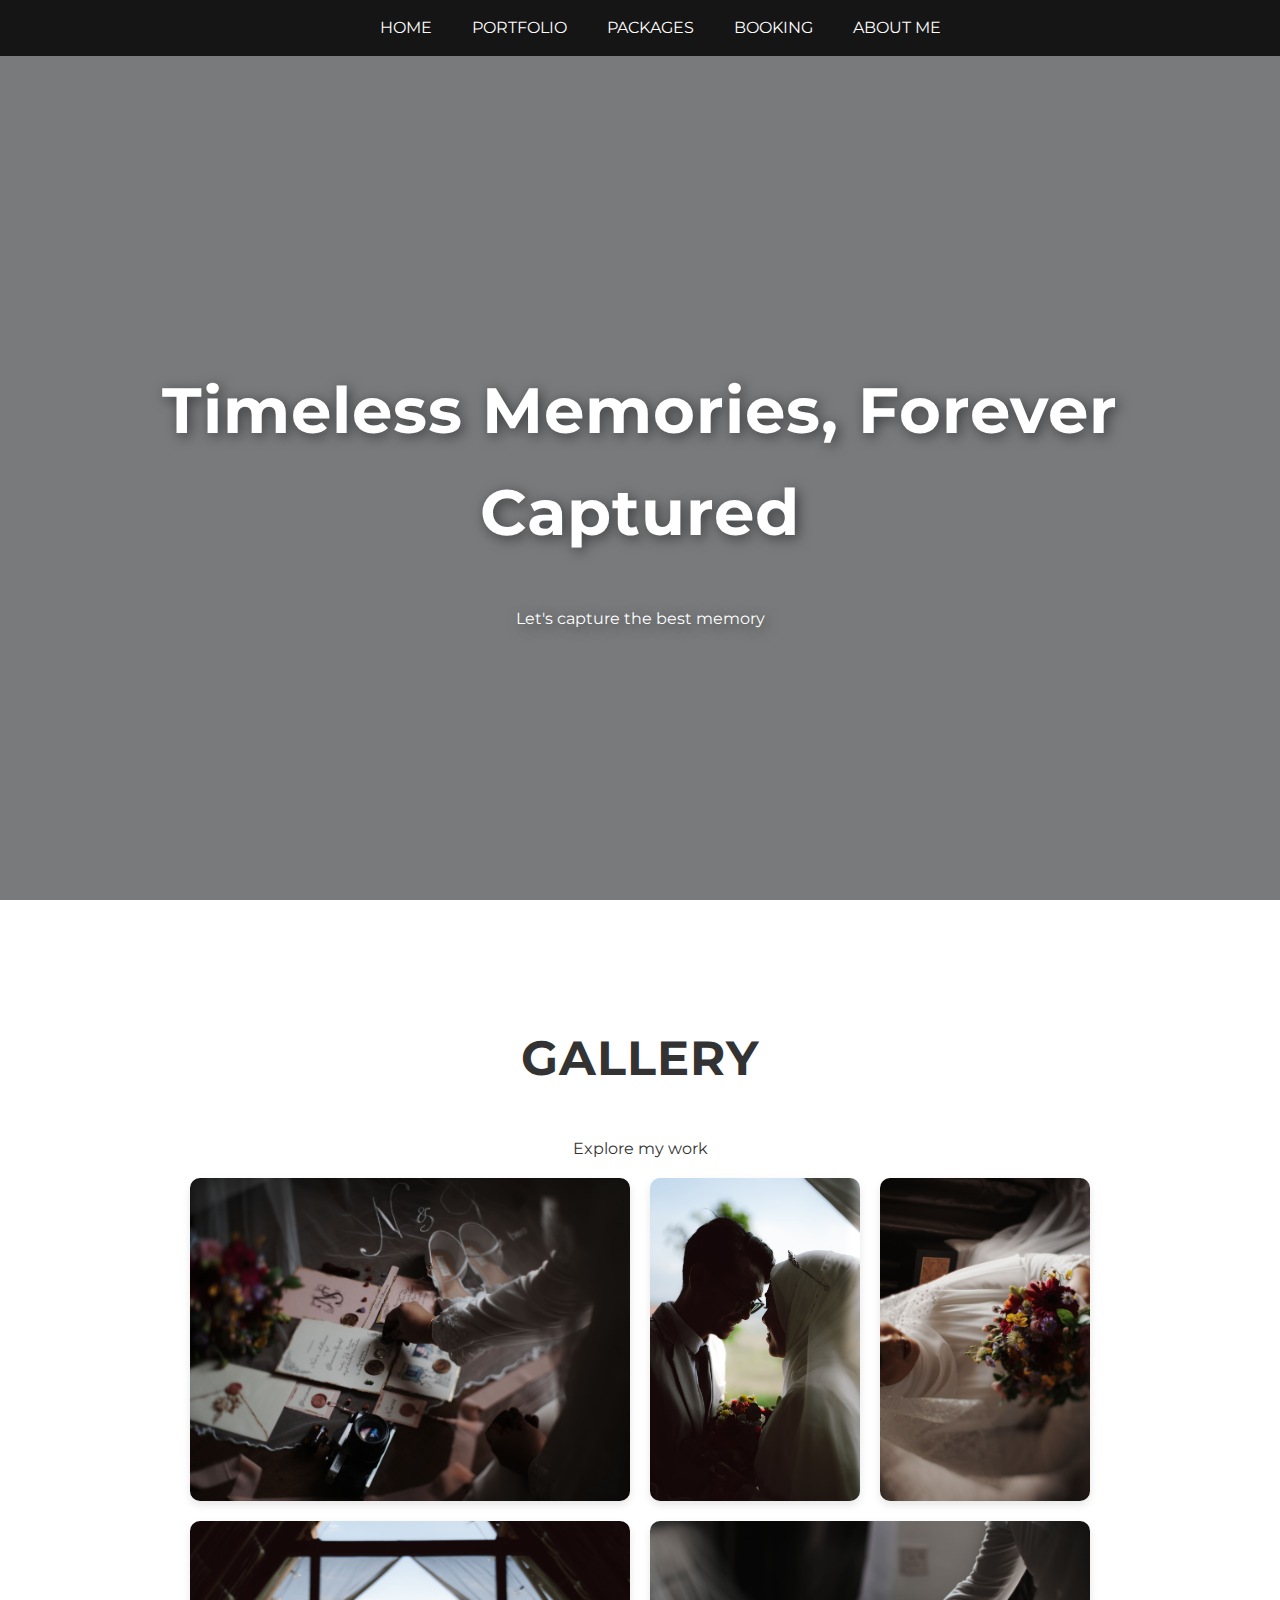
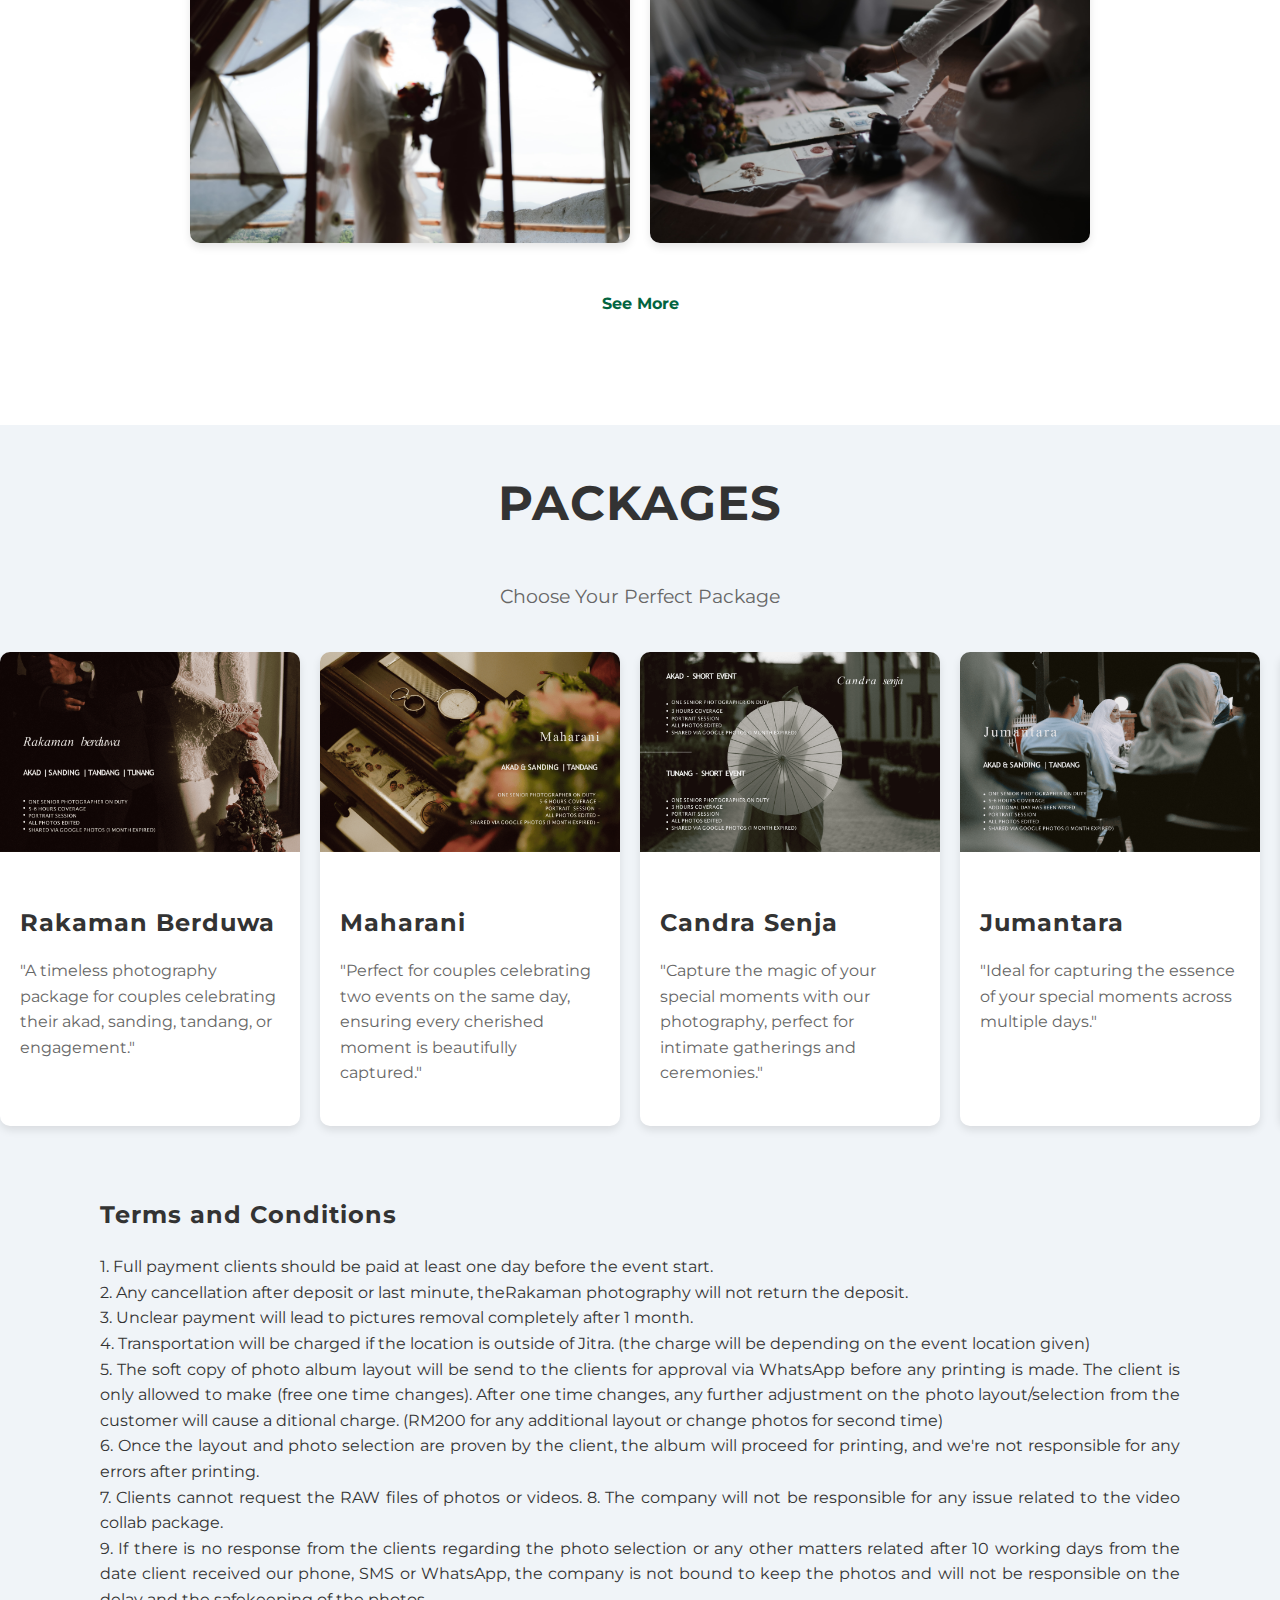
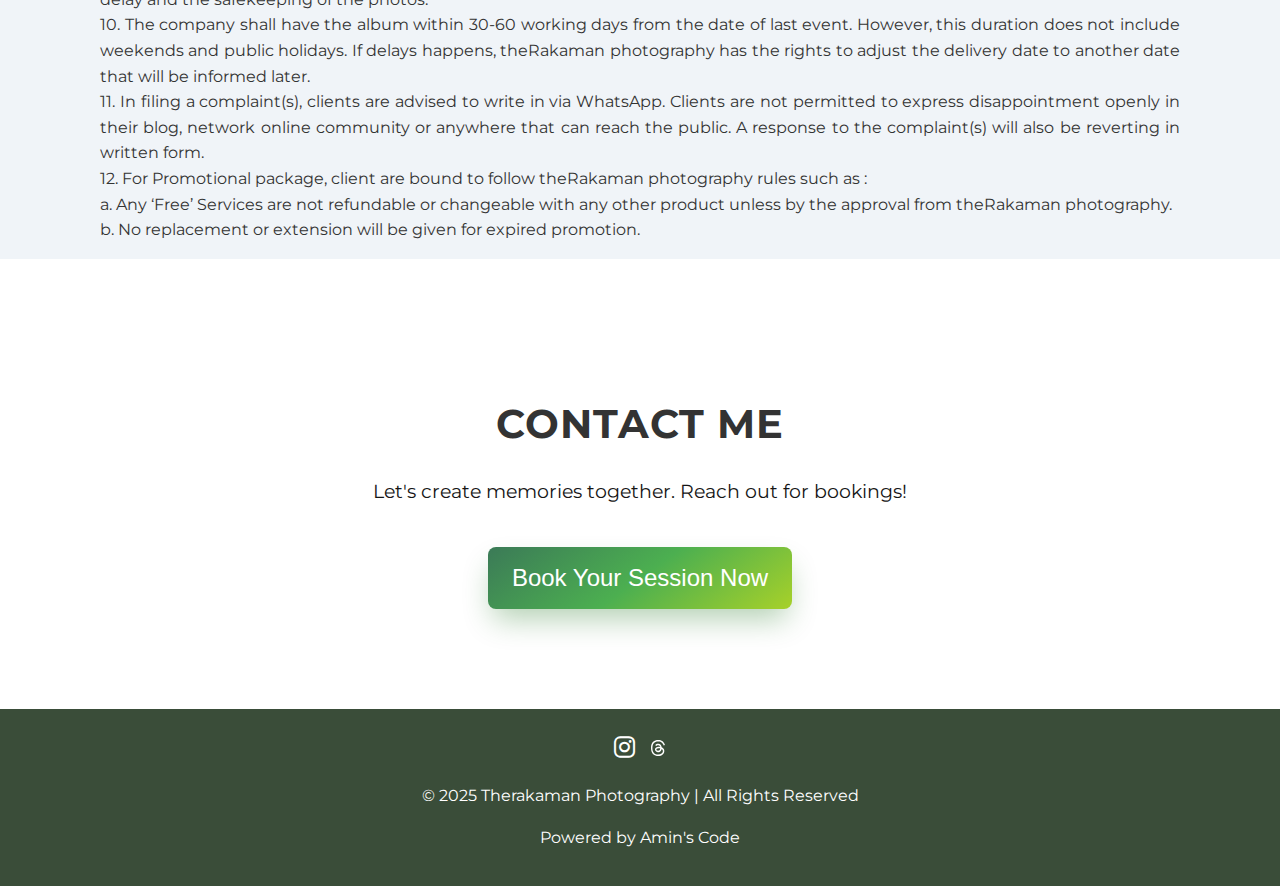
==== commit fffa19bb: "index.html" ====
--- a/index.html
+++ b/index.html
@@ -131,21 +131,21 @@
 		<div class="portfolio-grid">
 			<!-- Large Image -->
 			<div class="portfolio-item medium">
-				<img src="img/portfolio/wedding1.jpg" alt="Portfolio 1">
+				<img src="portfolio/wedding1.jpg" alt="Portfolio 1">
 			</div>
 			<!-- Small Image -->
 			<div class="portfolio-item small">
-				<img src="img/portfolio/wedding7.jpg" alt="Portfolio 2">
+				<img src="portfolio/wedding7.jpg" alt="Portfolio 2">
 			</div>
 			<!-- Small Images -->
 			<div class="portfolio-item small">
-				<img src="img/portfolio/wedding6.jpg" alt="Portfolio 3">
+				<img src="portfolio/wedding6.jpg" alt="Portfolio 3">
 			</div>
 			<div class="portfolio-item medium">
-				<img src="img/portfolio/wedding8.jpg" alt="Portfolio 4">
+				<img src="portfolio/wedding8.jpg" alt="Portfolio 4">
 			</div>
 			<div class="portfolio-item medium">
-				<img src="img/portfolio/wedding2.jpg" alt="Portfolio 5">
+				<img src="portfolio/wedding2.jpg" alt="Portfolio 5">
 			</div>
 		</div>
 		<div class="button-p">
